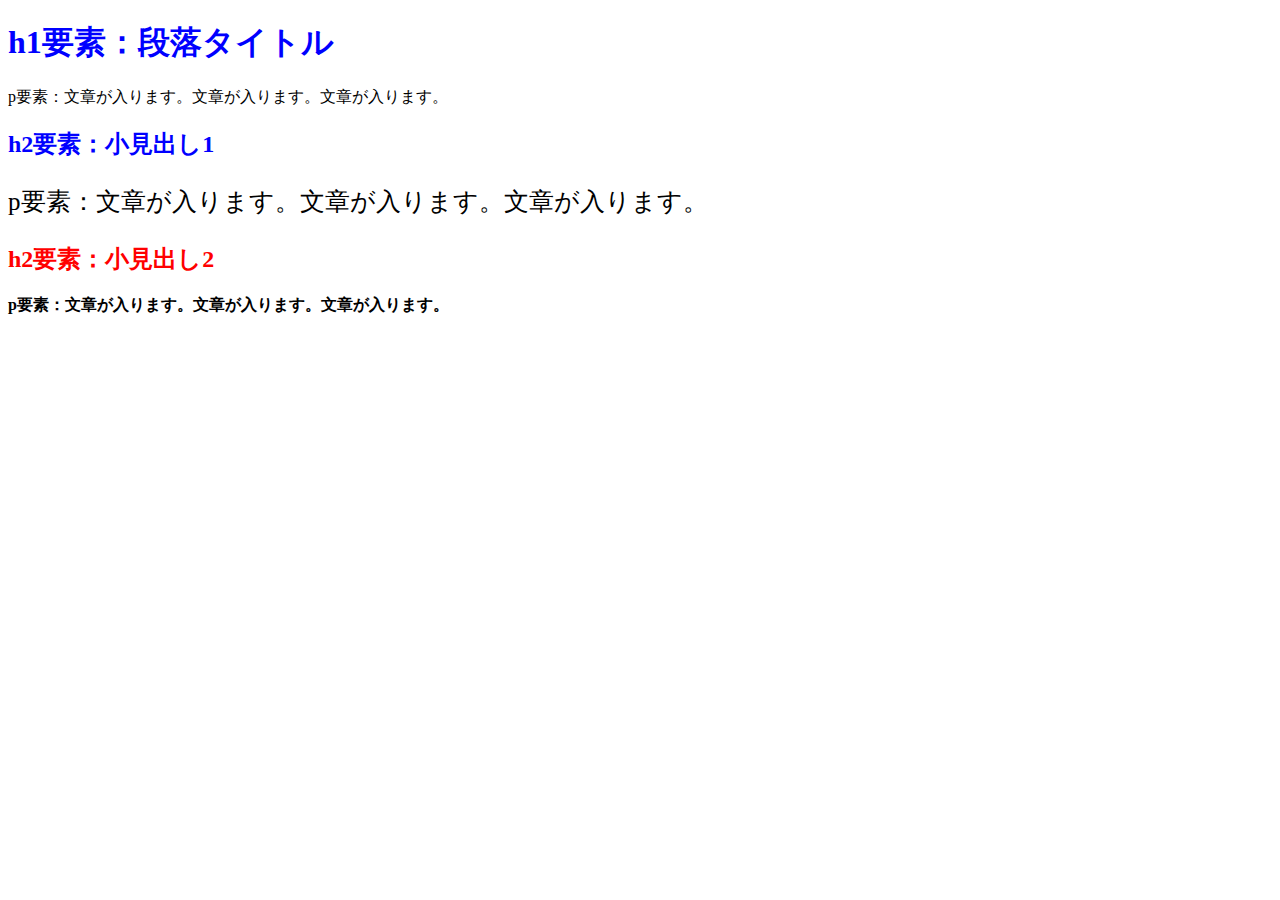
==== index.html @ 65f586b3 "first commit" ====
<!DOCTYPE html>  
<html lang="ja">
  <head>
    <meta charset="UTF-8">
    <title>HTML/CSSの学習</title>
    <link rel="stylesheet" href="stylesheet.css">
  </head>
  <body>
    <h1 class="blue">h1要素：段落タイトル</h1>
    <p>p要素：文章が入ります。文章が入ります。文章が入ります。</p>
    <h2 class="blue">h2要素：小見出し1</h2>
    <p class="fs-25">
      p要素：文章が入ります。文章が入ります。文章が入ります。
    </p>
    <h2 id="red">h2要素：小見出し2</h2>
    <p class="fw-bold">
      p要素：文章が入ります。文章が入ります。文章が入ります。
    </p>
  </body>
 </html>
---- stylesheet.css ----
@charset "utf-8";

#red {
  color: red;
}
.blue {
  color: blue;
}
.fs-25 {
  font-size: 25px;
}
.fw-bold {
  font-weight: bold;
}
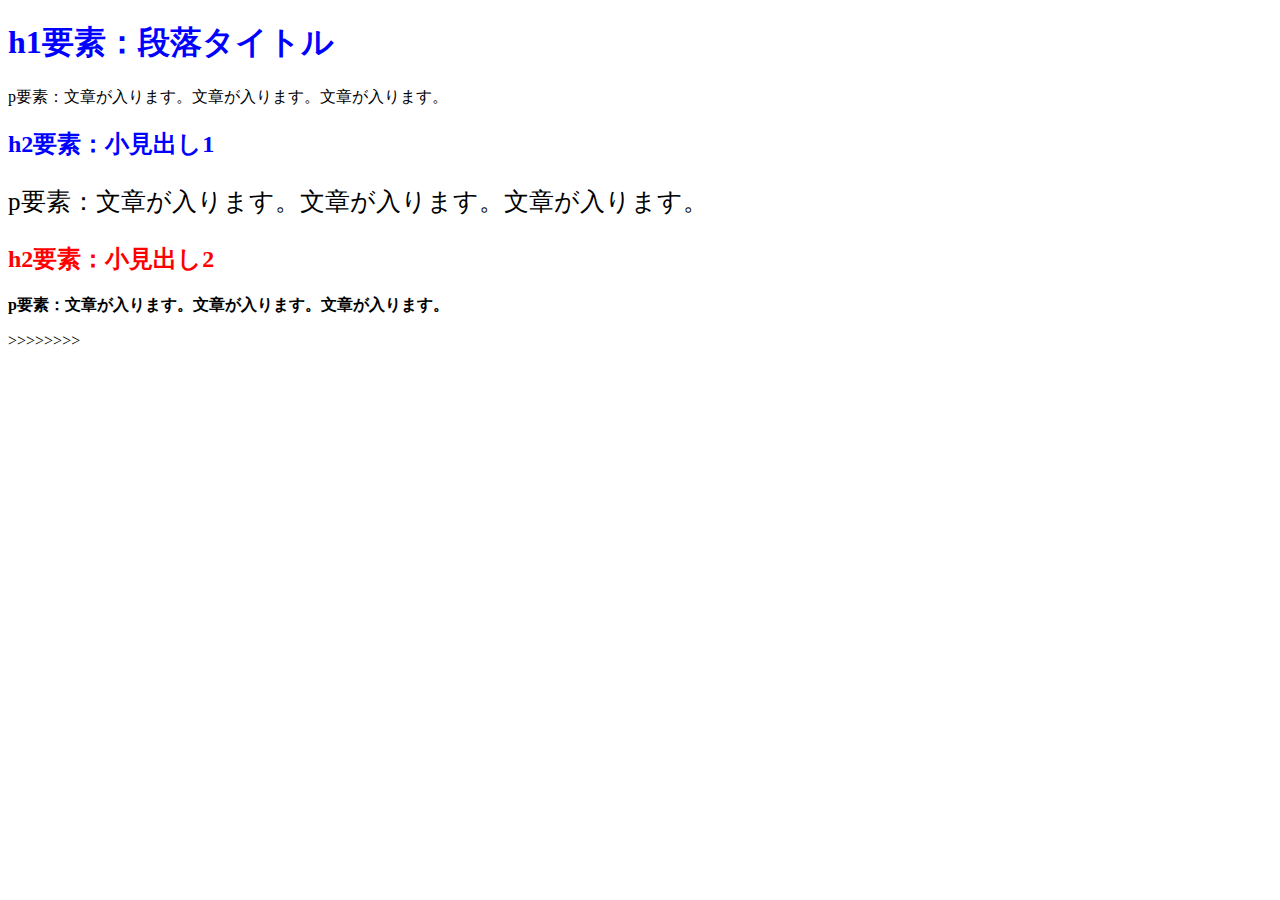
==== commit 41e51d9b: ">>>>追加" ====
--- a/index.html
+++ b/index.html
@@ -17,4 +17,4 @@
       p要素：文章が入ります。文章が入ります。文章が入ります。
     </p>
   </body>
- </html> + </html> >>>>>>>>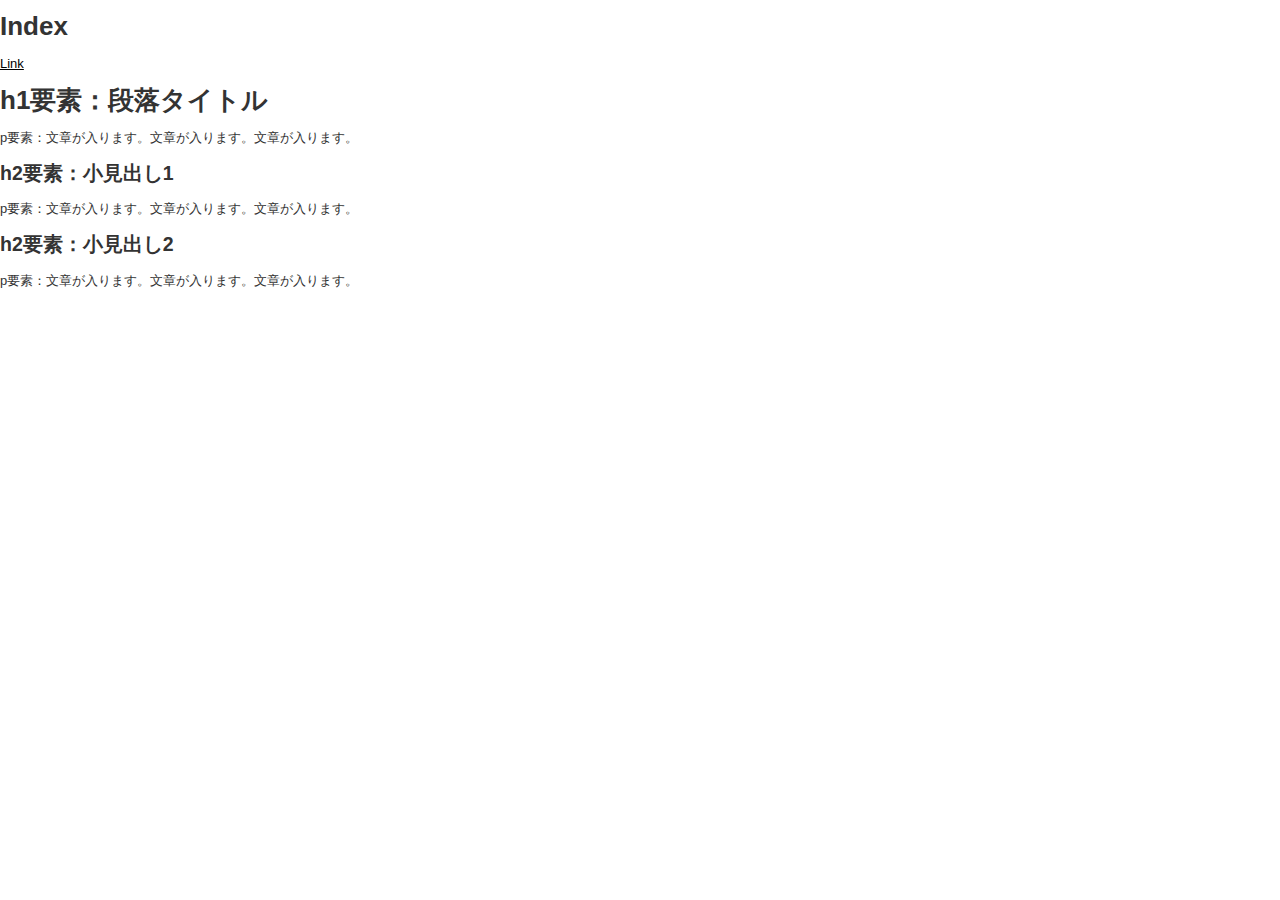
==== commit baa608ec: "構造疑似クラス" ====
--- a/index.html
+++ b/index.html
@@ -1,14 +1,30 @@
 <!DOCTYPE html>  
 <html lang="ja">
   <head>
+    
     <meta charset="UTF-8">
     <title>HTML/CSSの学習</title>
-    <link rel="stylesheet" href="stylesheet.css">
+     <link rel="stylesheet" href="stylesheet.css">
   </head>
+  <head>
+        <style>
+               a:link {
+                color: black;
+            }
+
+            a:visited {
+                color: red;
+            }
+        </style>
+    </head>
+    <body>
+        <h1>Index</h1>
+        <a href="hoge.html">Link</a>
+    </body>
   <body>
-    <h1 class="blue">h1要素：段落タイトル</h1>
+    <h1 id="blue">h1要素：段落タイトル</h1>
     <p>p要素：文章が入ります。文章が入ります。文章が入ります。</p>
-    <h2 class="blue">h2要素：小見出し1</h2>
+    <h2 id="blue">h2要素：小見出し1</h2>
     <p class="fs-25">
       p要素：文章が入ります。文章が入ります。文章が入ります。
     </p>
@@ -17,4 +33,4 @@
       p要素：文章が入ります。文章が入ります。文章が入ります。
     </p>
   </body>
- </html> >>>>>>>>+ </html> --- a/stylesheet.css
+++ b/stylesheet.css
@@ -1,14 +1,182 @@
 @charset "utf-8";
 
-#red {
-  color: red;
+body {
+	margin: 0;
+	padding: 0;
+	font-family: "ヒラギノ角ゴ Pro W3", "Hiragino Kaku Gothic Pro", "メイリオ", Meiryo, Osaka, "ＭＳ Ｐゴシック", "MS PGothic", sans-serif;
+	color: #333;
+	font-size: 13px;
+	line-height: 150%;
 }
-.blue {
-  color: blue;
+
+/* -------------------- wrapper -------------------- */
+#wrapper {
+	width: 100%;
+	margin: auto;
+	padding: 0px;
+	border: 0px;
+	background-color: #FFF;	
+	top: 10px;
 }
-.fs-25 {
-  font-size: 25px;
+
+/* -------------------- header -------------------- */
+#header {
+	width: 100%;
 }
-.fw-bold {
-  font-weight: bold;
+#header h1 {
+	margin: 0;
+	padding: 0;
 }
+
+#corridor {
+	width: 100%;
+	height: auto;
+}
+
+/* -------------------- footer -------------------- */
+#footer {
+	clear: both;
+	width: 100%;
+	padding: 3px 0 3px 0;
+	background: #39F;
+	color: #FFF;
+	font-weight: bold;
+	text-align: center;
+}
+
+/* -------------------- nav -------------------- */
+
+#nav ul li a {
+   border-left: 1px solid white;
+}
+
+#nav {
+	width: 100%;
+}
+#nav ul {
+	margin: 0;
+	padding: 0;
+	list-style-type: none;
+}
+#nav ul li {
+	float: left;
+	width: 20%;
+	text-align: center;
+}
+#nav ul li a {
+	display: block;
+	height: 20px;
+	margin: 0;
+	padding: 10px;
+	color: #FFF;
+	font-size: 20px;
+	text-decoration: none;
+	background-color: green;
+}
+#nav ul li a:hover {
+	filter: drop-shadow(10px 10px 10px black);
+}
+
+/* -------------------- container -------------------- */
+#container {
+	width: 100%;
+	margin: auto ;
+	padding: auto;
+	padding-top: 20px;
+	clear: both;
+}
+/* -------------------- main -------------------- */
+#main {
+	float: left;
+	width: 60%;
+	padding: 10px 30px 10px 10px;
+}
+#main h2 {
+	margin: 0 0 10px 0;
+	padding: 3px 10px 3px 10px;
+	color: #FFF;
+	font-size: 16px;
+	border-left: solid 10px #C00;
+	background: #F90 url(../images/main_h2.jpg) right top repeat-y;
+}
+#main p {
+	margin: 0;
+	padding: 0;
+}
+#main .post {
+	margin: 0 0 30px 0;
+}
+
+#main .post img.right {
+	margin: 0 0 0 8px;
+}
+#main .post img.left {
+	margin: 0 8px 0 0;
+}
+
+.right {
+	float: right;
+	width: 40%;
+	height: auto;
+}
+.left {
+	float: left;
+	width: 40%;
+	height: auto;
+}
+
+/* -------------------- clearfix -------------------- */
+.clearfix {
+	zoom: 1;
+}
+.clearfix:after{
+	content: ""; 
+	display: block; 
+	clear: both;
+}
+
+/* -------------------- side -------------------- */
+#side {
+	float: right;
+	width: 30%;
+	padding: 20px;
+	background-color: #F99;
+}
+#side .box {
+	margin: 0 auto 30px auto;
+	padding: 0 0 20px 0;
+	background: url(images/side_box.png) bottom no-repeat;
+}
+#side .box h2 {
+	margin: 0;
+	padding: 8px;
+	text-align: center;
+	color: #fff;
+	font-size: 16px;
+	line-height: 16px;
+	font-weight: normal;
+	background: url(images/side_box_h2.png) center no-repeat;
+}
+#side .box .boxBody {
+	padding: 8px;
+	border-right: solid 1px #C36;
+	border-bottom: solid 1px #C36;
+	border-left: solid 1px #C36;
+	background: #fff;
+}
+#side .box .boxBody ul {
+	margin: 0 0 16px 0;
+	padding: 0;
+}
+#side .box .boxBody ul li {
+	padding: 8px 0 8px 4px;
+	list-style: none;
+	border-bottom: solid 1px #C36;
+}
+
+#side .box .boxBody ul li:hover {
+	padding: 8px 0 8px 4px;
+	list-style: none;
+	border-bottom: solid 1px #C36;
+	box-shadow: 0px 4px 4px rgba(0, 0, 0, 0.3);
+}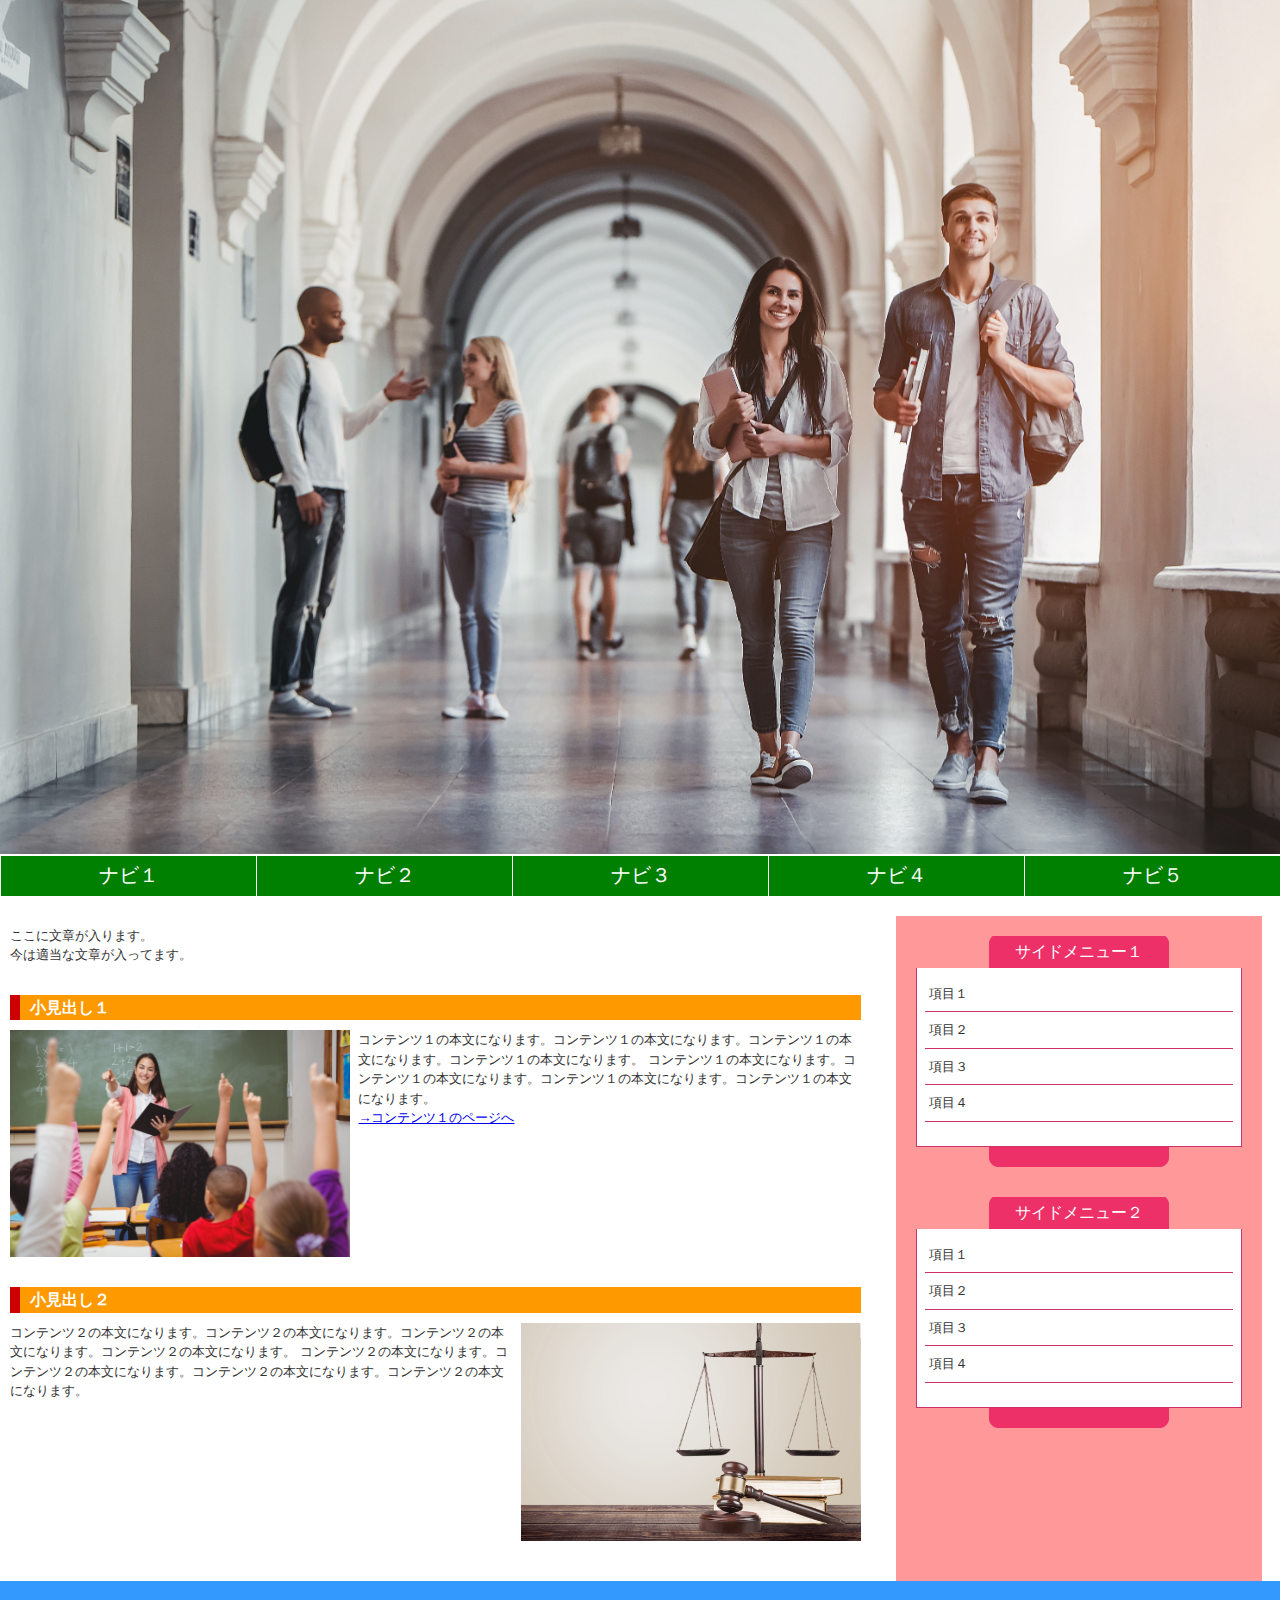
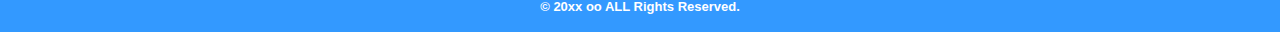
==== commit 2428eb5a: "名前をindexへ" ====
--- a/index.html
+++ b/index.html
@@ -1,36 +1,78 @@
-<!DOCTYPE html>  
+<!DOCTYPE html>
 <html lang="ja">
-  <head>
-    
-    <meta charset="UTF-8">
-    <title>HTML/CSSの学習</title>
-     <link rel="stylesheet" href="stylesheet.css">
-  </head>
-  <head>
-        <style>
-               a:link {
-                color: black;
-            }
 
-            a:visited {
-                color: red;
-            }
-        </style>
-    </head>
-    <body>
-        <h1>Index</h1>
-        <a href="hoge.html">Link</a>
-    </body>
-  <body>
-    <h1 id="blue">h1要素：段落タイトル</h1>
-    <p>p要素：文章が入ります。文章が入ります。文章が入ります。</p>
-    <h2 id="blue">h2要素：小見出し1</h2>
-    <p class="fs-25">
-      p要素：文章が入ります。文章が入ります。文章が入ります。
-    </p>
-    <h2 id="red">h2要素：小見出し2</h2>
-    <p class="fw-bold">
-      p要素：文章が入ります。文章が入ります。文章が入ります。
-    </p>
-  </body>
- </html> +<head>
+  <meta charset="UTF-8">
+  <title>HTML/CSSの学習</title>
+  <link rel="stylesheet" href="stylesheet.css">
+</head>
+
+<body>
+  <div id="header">
+    <h1><a href="index.html"><img id="corridor" src="images/corridor.jpg" alt="大学の廊下"></a></h1>
+  </div>
+  <div id="wrapper">
+    <div id="nav">
+      <ul>
+        <li><a href="home.html">ナビ１</a></li>
+        <li><a href="#">ナビ２</a></li>
+        <li><a href="#">ナビ３</a></li>
+        <li><a href="#">ナビ４</a></li>
+        <li><a href="#">ナビ５</a></li>
+      </ul>
+    </div>
+    <div id="container">
+      <div id="main">
+        <div class="post">
+          <p>ここに文章が入ります。<br />今は適当な文章が入ってます。</p>
+        </div>
+        <div class="post clearfix">
+          <h2>小見出し１</h2>
+          <img class="left" src="images/classroom.jpg" alt="授業風景" />
+          <p>
+            コンテンツ１の本文になります。コンテンツ１の本文になります。コンテンツ１の本文になります。コンテンツ１の本文になります。
+            コンテンツ１の本文になります。コンテンツ１の本文になります。コンテンツ１の本文になります。コンテンツ１の本文になります。
+          </p>
+          <p><a href="#">→コンテンツ１のページへ</a></p>
+        </div>
+        <div class="post clearfix">
+          <h2>小見出し２</h2>
+          <img class="right" src="images/scale.jpg" alt="天秤" />
+          <p>
+            コンテンツ２の本文になります。コンテンツ２の本文になります。コンテンツ２の本文になります。コンテンツ２の本文になります。
+            コンテンツ２の本文になります。コンテンツ２の本文になります。コンテンツ２の本文になります。コンテンツ２の本文になります。
+          </p>
+        </div>
+      </div>
+      <div id="side">
+        <div class="box">
+          <h2>サイドメニュー１</h2>
+          <div class="boxBody">
+            <ul>
+              <li>項目１</li>
+              <li>項目２</li>
+              <li>項目３</li>
+              <li>項目４</li>
+            </ul>
+          </div>
+        </div>
+        <div class="box">
+          <h2>サイドメニュー２</h2>
+          <div class="boxBody">
+            <ul>
+              <li>項目１</li>
+              <li>項目２</li>
+              <li>項目３</li>
+              <li>項目４</li>
+            </ul>
+          </div>
+        </div>
+      </div>
+    </div>
+    </div>
+  <div id="footer">
+    <p>&copy; 20xx oo ALL Rights Reserved.</p>
+  </div>
+</body>
+
+</html>--- a/stylesheet.css
+++ b/stylesheet.css
@@ -45,21 +45,19 @@
 }
 
 /* -------------------- nav -------------------- */
-
 #nav ul li a {
    border-left: 1px solid white;
 }
-
 #nav {
 	width: 100%;
 }
 #nav ul {
+	display: flex;
 	margin: 0;
 	padding: 0;
 	list-style-type: none;
 }
 #nav ul li {
-	float: left;
 	width: 20%;
 	text-align: center;
 }
@@ -73,6 +71,7 @@
 	text-decoration: none;
 	background-color: green;
 }
+
 #nav ul li a:hover {
 	filter: drop-shadow(10px 10px 10px black);
 }
@@ -84,11 +83,12 @@
 	padding: auto;
 	padding-top: 20px;
 	clear: both;
+	display: grid;
+	grid-template-columns: 70vw 30vw;
 }
 /* -------------------- main -------------------- */
 #main {
-	float: left;
-	width: 60%;
+	width: 95%;
 	padding: 10px 30px 10px 10px;
 }
 #main h2 {
@@ -137,8 +137,7 @@
 
 /* -------------------- side -------------------- */
 #side {
-	float: right;
-	width: 30%;
+	width: 85%;
 	padding: 20px;
 	background-color: #F99;
 }
